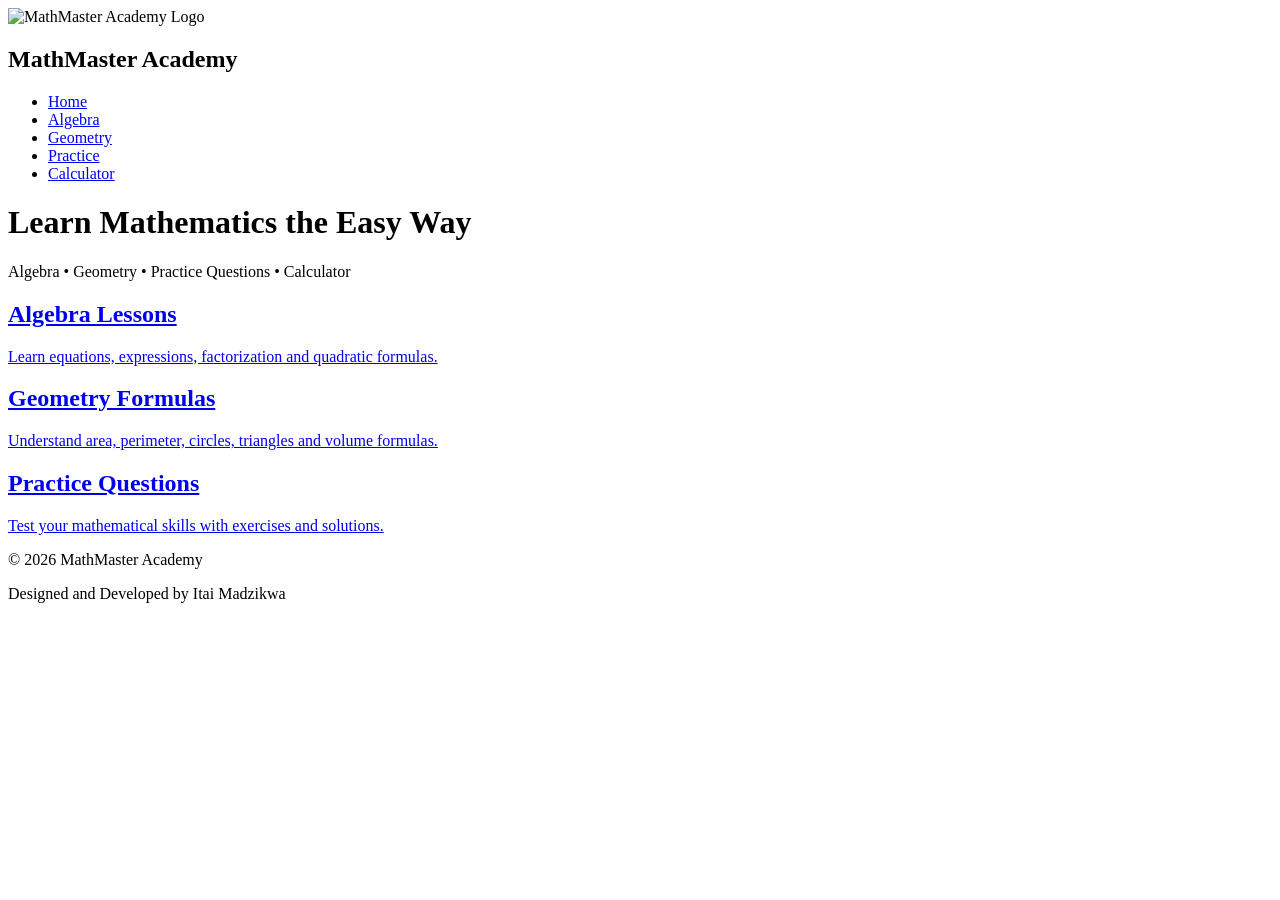
==== index.html @ 2ed0a15d "Add files via upload" ====
<!DOCTYPE html>
<html lang="en">

<head>

    <!--
        =========================================
        MathMaster Academy
        Mathematics Tutorial Website
        Designed and Developed by Itai Madzikwa
        Educational Web Development Project
        =========================================
    -->

    <meta charset="UTF-8">

    <meta name="viewport"
          content="width=device-width, initial-scale=1.0">

    <title>MathMaster Academy | Home</title>

    <!-- External CSS File -->

    <link rel="stylesheet" href="css/style.css">

</head>

<body>

    <!-- =========================
         NAVIGATION SECTION
    ========================== -->

    <nav>

        <!-- Logo Section -->

        <div class="logo-section">

            <!--
                Add your logo inside:
                images/logo.png
            -->

            <img src="images/logo.png"
                 alt="MathMaster Academy Logo"
                 class="logo">

            <h2 class="site-title">
                MathMaster Academy
            </h2>

        </div>

        <!-- Navigation Menu -->

        <ul class="nav-menu">

            <li>
                <a href="index.html">Home</a>
            </li>

            <li>
                <a href="algebra.html">Algebra</a>
            </li>

            <li>
                <a href="geometry.html">Geometry</a>
            </li>

            <li>
                <a href="practice.html">Practice</a>
            </li>

            <li>
                <a href="calculator.html">Calculator</a>
            </li>

        </ul>

    </nav>

    <!-- =========================
         HERO SECTION
    ========================== -->

    <header class="hero">

        <h1>
            Learn Mathematics the Easy Way
        </h1>

        <p>
            Algebra • Geometry • Practice Questions • Calculator
        </p>

    </header>

    <!-- =========================
         MAIN CONTENT SECTION
    ========================== -->

    <main class="container">

        <!-- Algebra Card -->

        <a href="algebra.html"
           class="card-link">

            <section class="card">

                <h2>
                    Algebra Lessons
                </h2>

                <p>
                    Learn equations,
                    expressions,
                    factorization and
                    quadratic formulas.
                </p>

            </section>

        </a>

        <!-- Geometry Card -->

        <a href="geometry.html"
           class="card-link">

            <section class="card">

                <h2>
                    Geometry Formulas
                </h2>

                <p>
                    Understand area,
                    perimeter,
                    circles,
                    triangles and
                    volume formulas.
                </p>

            </section>

        </a>

        <!-- Practice Questions Card -->

        <a href="practice.html"
           class="card-link">

            <section class="card">

                <h2>
                    Practice Questions
                </h2>

                <p>
                    Test your mathematical skills
                    with exercises and solutions.
                </p>

            </section>

        </a>

    </main>

    <!-- =========================
         FOOTER SECTION
    ========================== -->

    <footer>

        <p>
            © 2026 MathMaster Academy
        </p>

        <p>
            Designed and Developed by
            Itai Madzikwa
        </p>

    </footer>

</body>

</html>
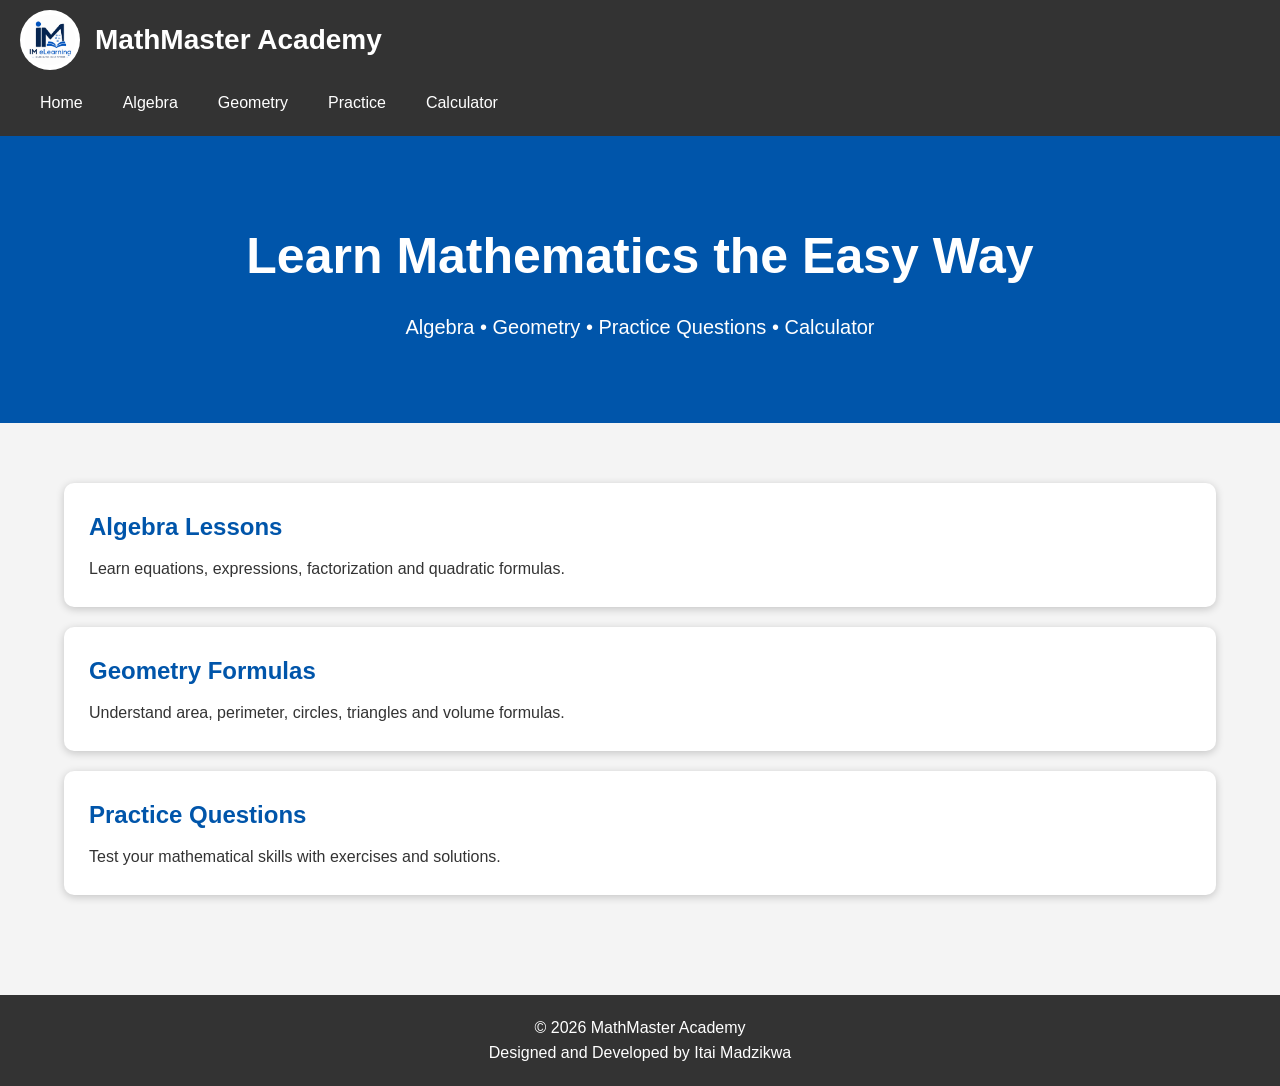
==== commit 30b4ce20: "Update V1.1" ====
--- a/index.html
+++ b/index.html
@@ -23,6 +23,10 @@
 
     <link rel="stylesheet" href="css/style.css">
 
+	<link rel="manifest" href="manifest.json">
+
+	<meta name="theme-color" content="#0055aa">
+
 </head>
 
 <body>
@@ -38,7 +42,7 @@
         <div class="logo-section">
 
             <!--
-                Add your logo inside:
+                my logo location:
                 images/logo.png
             -->
 
@@ -186,6 +190,8 @@
 
     </footer>
 
+	<script src="js/app.js"></script>
+
 </body>
 
 </html>
--- a/css/style.css
+++ b/css/style.css
@@ -0,0 +1,245 @@
+/*
+=================================================
+MathMaster Academy Stylesheet
+Designed and Developed by Itai Madzikwa
+Educational Web Development Project
+=================================================
+*/
+
+/* =========================
+   GLOBAL STYLES
+========================= */
+
+*{
+    margin:0;
+    padding:0;
+    box-sizing:border-box;
+}
+
+body{
+    font-family:Arial, sans-serif;
+    background:#f4f4f4;
+    color:#333;
+    line-height:1.6;
+}
+
+/* =========================
+   NAVIGATION SECTION
+========================= */
+
+nav{
+    background:#333;
+    padding:10px 20px;
+}
+
+/* Logo Area */
+
+.logo-section{
+    display:flex;
+    align-items:center;
+    margin-bottom:10px;
+}
+
+/* Logo Image */
+
+.logo{
+    width:60px;
+    height:60px;
+    object-fit:cover;
+    border-radius:50%;
+    background:white;
+    padding:5px;
+    margin-right:15px;
+}
+
+/* Website Title */
+
+.site-title{
+    color:white;
+    font-size:28px;
+}
+
+/* =========================
+   NAVIGATION MENU
+========================= */
+
+.nav-menu{
+    list-style:none;
+    display:flex;
+    flex-wrap:wrap;
+}
+
+/* Menu Items */
+
+.nav-menu li{
+    margin:0;
+}
+
+/* Menu Links */
+
+.nav-menu li a{
+    display:block;
+    text-decoration:none;
+    color:white;
+    padding:10px 20px;
+    transition:0.3s;
+    border-radius:5px;
+}
+
+/* Hover Effect */
+
+.nav-menu li a:hover{
+    background:#555;
+}
+
+/* =========================
+   HERO SECTION
+========================= */
+
+.hero{
+    background:#0055aa;
+    color:white;
+    text-align:center;
+    padding:80px 20px;
+}
+
+.hero h1{
+    font-size:50px;
+    margin-bottom:15px;
+}
+
+.hero p{
+    font-size:20px;
+}
+
+/* =========================
+   MAIN CONTENT SECTION
+========================= */
+
+.container{
+    width:90%;
+    margin:auto;
+    padding:40px 0;
+}
+
+/* =========================
+   CLICKABLE CARD LINKS
+========================= */
+
+.card-link{
+    text-decoration:none;
+    color:inherit;
+    display:block;
+}
+
+/* =========================
+   CONTENT CARDS
+========================= */
+
+.card{
+    background:white;
+    padding:25px;
+    margin:20px 0;
+    border-radius:10px;
+    box-shadow:0 2px 8px rgba(0,0,0,0.2);
+    transition:0.3s;
+}
+
+/* Card Hover Animation */
+
+.card:hover{
+    transform:translateY(-5px);
+}
+
+/* Card Headings */
+
+.card h2{
+    margin-bottom:10px;
+    color:#0055aa;
+}
+
+/* =========================
+   BUTTONS
+========================= */
+
+button{
+    background:#333;
+    color:white;
+    border:none;
+    padding:10px 20px;
+    border-radius:5px;
+    cursor:pointer;
+    transition:0.3s;
+}
+
+/* Button Hover */
+
+button:hover{
+    background:#555;
+}
+
+/* =========================
+   INPUT FIELDS
+========================= */
+
+input{
+    width:200px;
+    padding:10px;
+    margin:5px;
+    border:1px solid #ccc;
+    border-radius:5px;
+}
+
+/* =========================
+   FOOTER SECTION
+========================= */
+
+footer{
+    background:#333;
+    color:white;
+    text-align:center;
+    padding:20px;
+    margin-top:40px;
+}
+
+/* =========================
+   RESPONSIVE DESIGN
+========================= */
+
+@media(max-width:768px){
+
+    /* Navigation Menu */
+
+    .nav-menu{
+        flex-direction:column;
+    }
+
+    /* Logo Section */
+
+    .logo-section{
+        flex-direction:column;
+        text-align:center;
+    }
+
+    .logo{
+        margin-right:0;
+        margin-bottom:10px;
+    }
+
+    /* Hero Section */
+
+    .hero h1{
+        font-size:35px;
+    }
+
+    .hero p{
+        font-size:18px;
+    }
+
+    /* Inputs */
+
+    input{
+        width:100%;
+    }
+
+}
